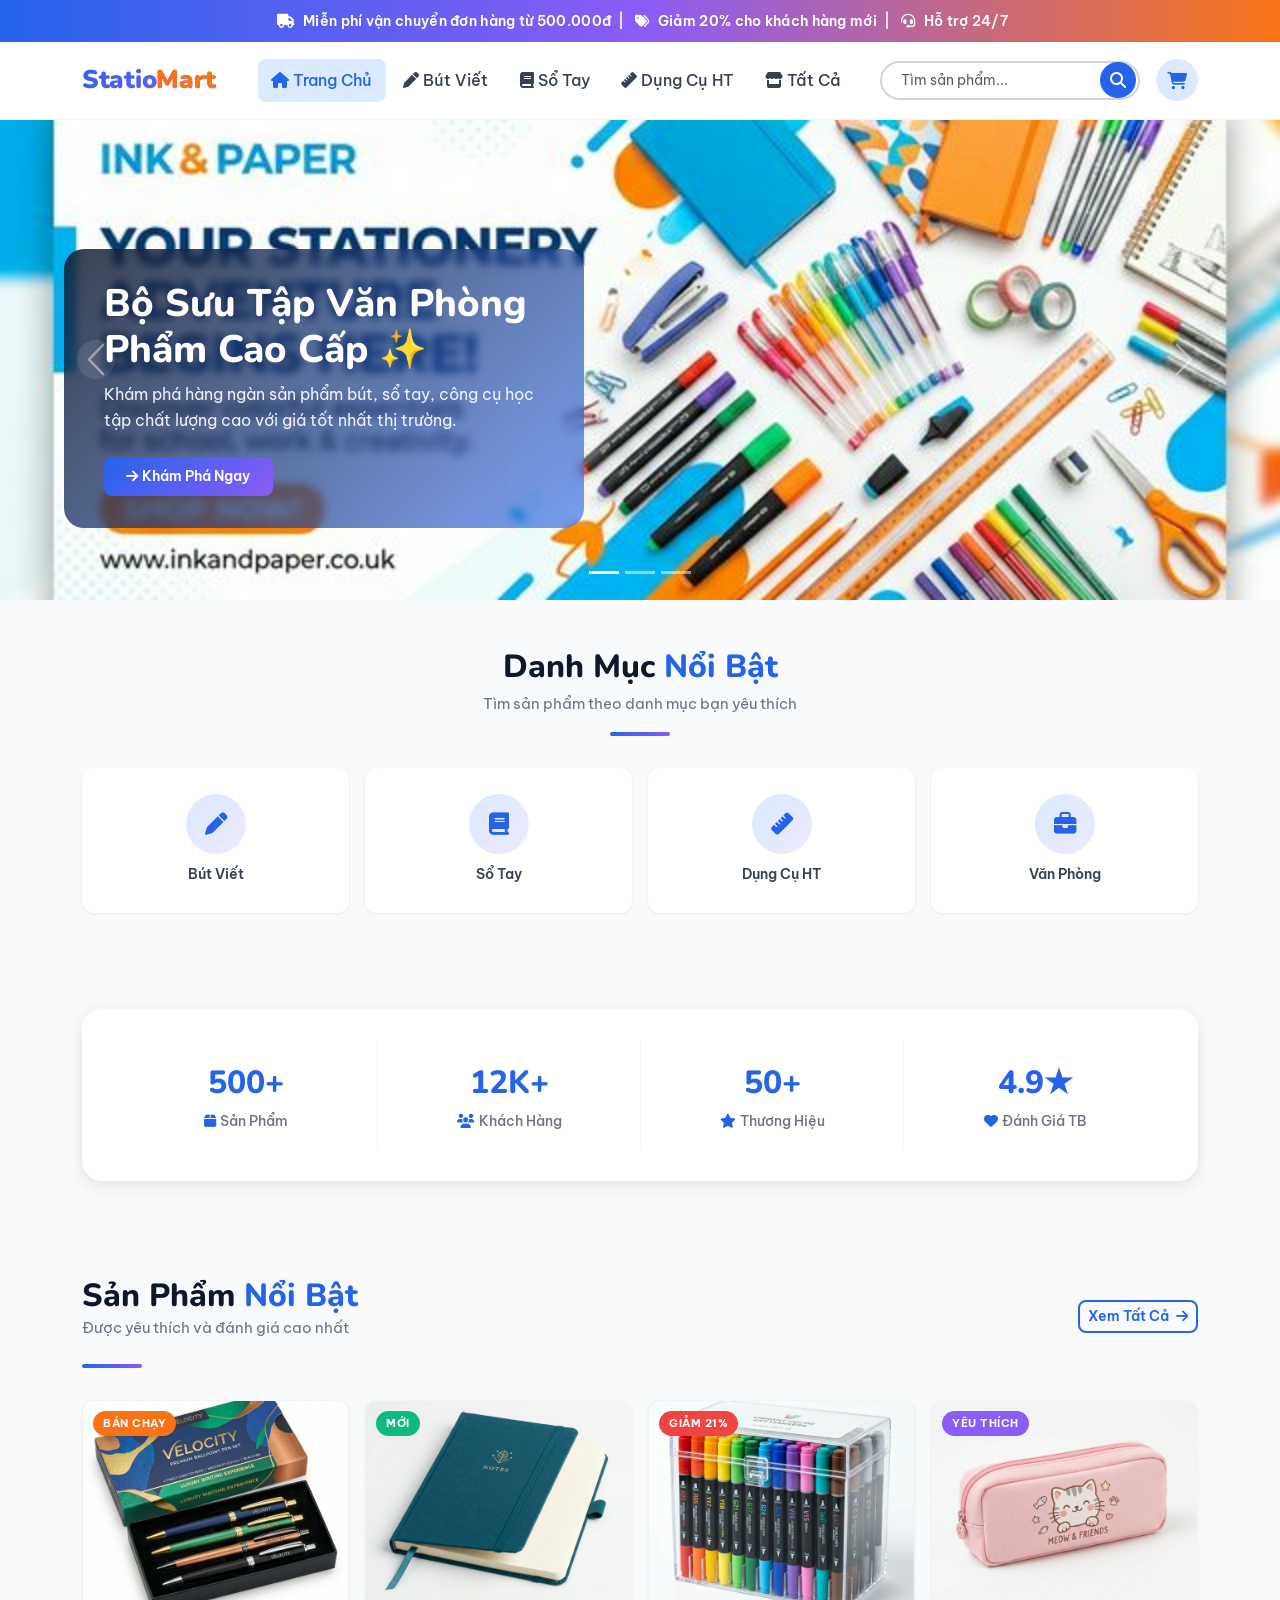
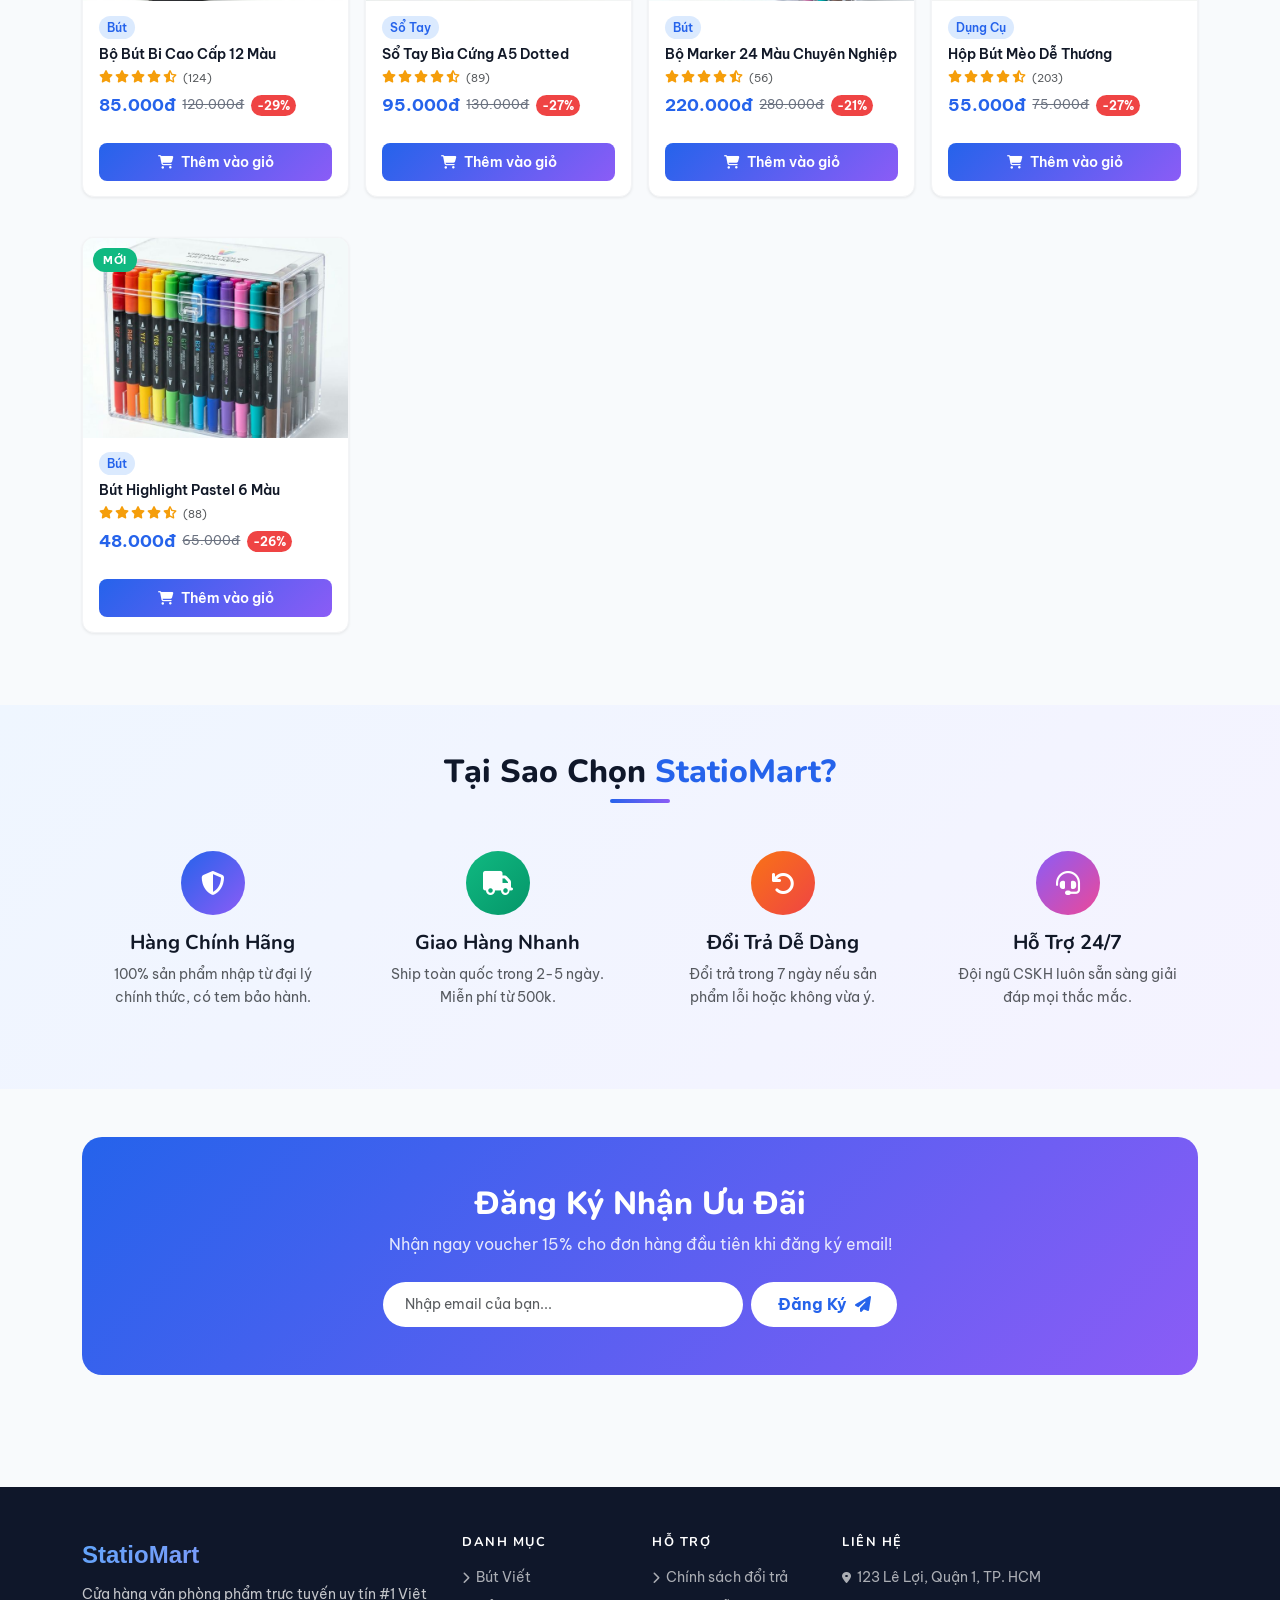
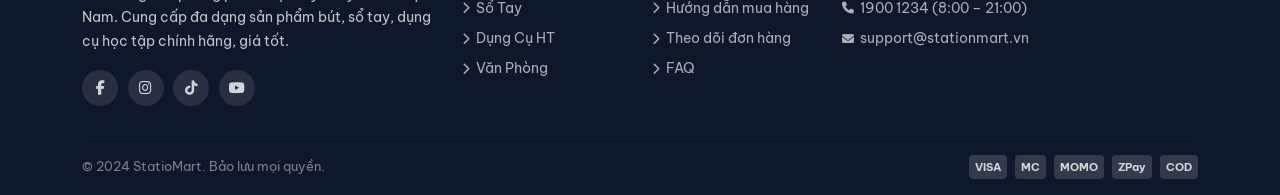
==== index.html @ 51620164 "Di chuyển code ra thư mục gốc" ====
<!DOCTYPE html>
<html lang="vi">
<head>
  <meta charset="UTF-8">
  <meta name="viewport" content="width=device-width, initial-scale=1.0">
  <meta name="description" content="StatioMart - Cửa hàng văn phòng phẩm trực tuyến hàng đầu Việt Nam. Mua bút, sổ tay, dụng cụ học tập chính hãng với giá tốt nhất.">
  <title>StatioMart - Văn Phòng Phẩm Chính Hãng</title>

  <!-- Google Fonts: Be Vietnam Pro (tiếng Việt) + Nunito -->
  <link rel="preconnect" href="https://fonts.googleapis.com">
  <link rel="preconnect" href="https://fonts.gstatic.com" crossorigin>
  <link href="https://fonts.googleapis.com/css2?family=Be+Vietnam+Pro:ital,wght@0,300;0,400;0,500;0,600;0,700;0,800;1,400&family=Nunito:wght@400;600;700;800;900&display=swap" rel="stylesheet">
  <!-- Bootstrap 5 CSS -->
  <link href="https://cdn.jsdelivr.net/npm/bootstrap@5.3.2/dist/css/bootstrap.min.css" rel="stylesheet">
  <!-- Font Awesome -->
  <link rel="stylesheet" href="https://cdnjs.cloudflare.com/ajax/libs/font-awesome/6.5.1/css/all.min.css">
  <!-- Custom CSS -->
  <link rel="stylesheet" href="assets/css/style.css">
</head>
<body>

<!-- Promo Strip -->
<div class="promo-strip">
  <i class="fas fa-truck"></i> Miễn phí vận chuyển đơn hàng từ 500.000đ &nbsp;|&nbsp;
  <i class="fas fa-tags"></i> Giảm 20% cho khách hàng mới &nbsp;|&nbsp;
  <i class="fas fa-headset"></i> Hỗ trợ 24/7
</div>

<!-- Navbar -->
<nav class="main-navbar navbar navbar-expand-lg" id="mainNavbar">
  <div class="container">
    <a class="navbar-brand" href="index.html">
      Statio<span>Mart</span>
    </a>

    <button class="navbar-toggler border-0" type="button" data-bs-toggle="collapse" data-bs-target="#navCollapse">
      <span class="navbar-toggler-icon"></span>
    </button>

    <div class="collapse navbar-collapse" id="navCollapse">
      <ul class="navbar-nav mx-auto mb-2 mb-lg-0 gap-1">
        <li class="nav-item"><a class="nav-link active" href="index.html"><i class="fas fa-home me-1"></i>Trang Chủ</a></li>
        <li class="nav-item"><a class="nav-link" href="products.html?category=but"><i class="fas fa-pen me-1"></i>Bút Viết</a></li>
        <li class="nav-item"><a class="nav-link" href="products.html?category=so-tay"><i class="fas fa-book me-1"></i>Sổ Tay</a></li>
        <li class="nav-item"><a class="nav-link" href="products.html?category=dung-cu"><i class="fas fa-ruler me-1"></i>Dụng Cụ HT</a></li>
        <li class="nav-item"><a class="nav-link" href="products.html"><i class="fas fa-store me-1"></i>Tất Cả</a></li>
      </ul>

      <div class="d-flex align-items-center gap-3">
        <!-- Search -->
        <form class="search-form-wrapper" id="search-form">
          <input class="search-input form-control" type="text" id="search-input" placeholder="Tìm sản phẩm...">
          <button type="submit" class="search-btn"><i class="fas fa-search"></i></button>
        </form>

        <!-- Cart -->
        <a href="cart.html" class="cart-icon-wrapper">
          <i class="fas fa-shopping-cart"></i>
          <span class="cart-badge">0</span>
        </a>
      </div>
    </div>
  </div>
</nav>

<!-- Hero Carousel -->
<div id="heroCarousel" class="carousel slide hero-carousel" data-bs-ride="carousel" data-bs-interval="4500">
  <div class="carousel-indicators">
    <button type="button" data-bs-target="#heroCarousel" data-bs-slide-to="0" class="active"></button>
    <button type="button" data-bs-target="#heroCarousel" data-bs-slide-to="1"></button>
    <button type="button" data-bs-target="#heroCarousel" data-bs-slide-to="2"></button>
  </div>

  <div class="carousel-inner">
    <div class="carousel-item active">
      <img src="assets/images/banners/banner1.png" alt="Bộ sưu tập văn phòng phẩm cao cấp">
      <div class="carousel-caption">
        <h2>Bộ Sưu Tập Văn Phòng Phẩm Cao Cấp ✨</h2>
        <p>Khám phá hàng ngàn sản phẩm bút, sổ tay, công cụ học tập chất lượng cao với giá tốt nhất thị trường.</p>
        <a href="products.html" class="btn btn-primary btn-sm mt-1">
          <i class="fas fa-arrow-right me-1"></i>Khám Phá Ngay
        </a>
      </div>
    </div>
    <div class="carousel-item">
      <img src="assets/images/banners/banner2.png" alt="Khuyến mãi giảm giá mùa hè">
      <div class="carousel-caption">
        <h2>🔥 Sale Lớn – Giảm Đến 30%</h2>
        <p>Ưu đãi cực sốc dành cho học sinh, sinh viên và dân văn phòng. Số lượng có hạn!</p>
        <a href="products.html" class="btn btn-warning btn-sm mt-1 text-dark fw-bold">
          <i class="fas fa-tags me-1"></i>Mua Ngay
        </a>
      </div>
    </div>
    <div class="carousel-item">
      <img src="assets/images/banners/banner3.png" alt="Mùa tựu trường">
      <div class="carousel-caption">
        <h2>🎒 Chuẩn Bị Tựu Trường</h2>
        <p>Mọi thứ bạn cần cho năm học mới. Dụng cụ học tập đầy đủ, bền đẹp, tiết kiệm!</p>
        <a href="products.html?category=dung-cu" class="btn btn-success btn-sm mt-1">
          <i class="fas fa-graduation-cap me-1"></i>Mua Sắm Ngay
        </a>
      </div>
    </div>
  </div>

  <button class="carousel-control-prev" type="button" data-bs-target="#heroCarousel" data-bs-slide="prev">
    <span class="carousel-control-prev-icon"></span>
  </button>
  <button class="carousel-control-next" type="button" data-bs-target="#heroCarousel" data-bs-slide="next">
    <span class="carousel-control-next-icon"></span>
  </button>
</div>

<!-- Categories Section -->
<section>
  <div class="container">
    <div class="text-center mb-4">
      <h2 class="section-title">Danh Mục <span>Nổi Bật</span></h2>
      <p class="section-subtitle">Tìm sản phẩm theo danh mục bạn yêu thích</p>
      <span class="section-divider mx-auto d-block"></span>
    </div>
    <div class="row g-3" id="category-cards">
      <!-- Rendered by JS -->
    </div>
  </div>
</section>

<!-- Stats Banner -->
<div class="container">
  <div class="stats-banner">
    <div class="row g-0">
      <div class="col-6 col-md-3">
        <div class="stat-item">
          <div class="stat-number">500+</div>
          <div class="stat-label"><i class="fas fa-box text-primary me-1"></i>Sản Phẩm</div>
        </div>
      </div>
      <div class="col-6 col-md-3">
        <div class="stat-item" style="border-left:1px solid var(--gray-100)">
          <div class="stat-number">12K+</div>
          <div class="stat-label"><i class="fas fa-users text-primary me-1"></i>Khách Hàng</div>
        </div>
      </div>
      <div class="col-6 col-md-3">
        <div class="stat-item" style="border-left:1px solid var(--gray-100)">
          <div class="stat-number">50+</div>
          <div class="stat-label"><i class="fas fa-star text-primary me-1"></i>Thương Hiệu</div>
        </div>
      </div>
      <div class="col-6 col-md-3">
        <div class="stat-item" style="border-left:1px solid var(--gray-100)">
          <div class="stat-number">4.9★</div>
          <div class="stat-label"><i class="fas fa-heart text-primary me-1"></i>Đánh Giá TB</div>
        </div>
      </div>
    </div>
  </div>
</div>

<!-- Featured Products -->
<section>
  <div class="container">
    <div class="d-flex align-items-center justify-content-between mb-1">
      <div>
        <h2 class="section-title mb-0">Sản Phẩm <span>Nổi Bật</span></h2>
        <p class="section-subtitle">Được yêu thích và đánh giá cao nhất</p>
      </div>
      <a href="products.html" class="btn btn-outline-primary btn-sm">
        Xem Tất Cả <i class="fas fa-arrow-right ms-1"></i>
      </a>
    </div>
    <span class="section-divider"></span>
    <div class="row g-3" id="featured-products">
      <!-- Rendered by JS -->
    </div>
  </div>
</section>

<!-- Why Choose Us -->
<section style="background: linear-gradient(135deg, #EFF6FF 0%, #F5F3FF 100%);">
  <div class="container">
    <div class="text-center mb-4">
      <h2 class="section-title">Tại Sao Chọn <span>StatioMart?</span></h2>
      <span class="section-divider mx-auto d-block"></span>
    </div>
    <div class="row g-4">
      <div class="col-md-3 col-6">
        <div class="text-center p-3">
          <div class="mb-3" style="width:64px;height:64px;border-radius:50%;background:linear-gradient(135deg,#2563EB,#8B5CF6);display:flex;align-items:center;justify-content:center;margin:0 auto;font-size:1.5rem;color:#fff;">
            <i class="fas fa-shield-alt"></i>
          </div>
          <h5 class="fw-700" style="font-family:'Nunito',sans-serif;font-weight:700">Hàng Chính Hãng</h5>
          <p class="text-muted" style="font-size:.875rem">100% sản phẩm nhập từ đại lý chính thức, có tem bảo hành.</p>
        </div>
      </div>
      <div class="col-md-3 col-6">
        <div class="text-center p-3">
          <div class="mb-3" style="width:64px;height:64px;border-radius:50%;background:linear-gradient(135deg,#10B981,#059669);display:flex;align-items:center;justify-content:center;margin:0 auto;font-size:1.5rem;color:#fff;">
            <i class="fas fa-truck"></i>
          </div>
          <h5 style="font-family:'Nunito',sans-serif;font-weight:700">Giao Hàng Nhanh</h5>
          <p class="text-muted" style="font-size:.875rem">Ship toàn quốc trong 2-5 ngày. Miễn phí từ 500k.</p>
        </div>
      </div>
      <div class="col-md-3 col-6">
        <div class="text-center p-3">
          <div class="mb-3" style="width:64px;height:64px;border-radius:50%;background:linear-gradient(135deg,#F97316,#EF4444);display:flex;align-items:center;justify-content:center;margin:0 auto;font-size:1.5rem;color:#fff;">
            <i class="fas fa-undo"></i>
          </div>
          <h5 style="font-family:'Nunito',sans-serif;font-weight:700">Đổi Trả Dễ Dàng</h5>
          <p class="text-muted" style="font-size:.875rem">Đổi trả trong 7 ngày nếu sản phẩm lỗi hoặc không vừa ý.</p>
        </div>
      </div>
      <div class="col-md-3 col-6">
        <div class="text-center p-3">
          <div class="mb-3" style="width:64px;height:64px;border-radius:50%;background:linear-gradient(135deg,#8B5CF6,#EC4899);display:flex;align-items:center;justify-content:center;margin:0 auto;font-size:1.5rem;color:#fff;">
            <i class="fas fa-headset"></i>
          </div>
          <h5 style="font-family:'Nunito',sans-serif;font-weight:700">Hỗ Trợ 24/7</h5>
          <p class="text-muted" style="font-size:.875rem">Đội ngũ CSKH luôn sẵn sàng giải đáp mọi thắc mắc.</p>
        </div>
      </div>
    </div>
  </div>
</section>

<!-- Newsletter -->
<section>
  <div class="container">
    <div style="background:linear-gradient(135deg,var(--primary),var(--accent));border-radius:20px;padding:3rem 2rem;text-align:center;color:#fff;">
      <h2 style="font-family:'Nunito',sans-serif;font-weight:800;margin-bottom:.5rem">Đăng Ký Nhận Ưu Đãi</h2>
      <p style="opacity:.85;margin-bottom:1.5rem">Nhận ngay voucher 15% cho đơn hàng đầu tiên khi đăng ký email!</p>
      <form class="d-flex justify-content-center gap-2 flex-wrap" onsubmit="event.preventDefault();showToast('Đăng ký thành công! Kiểm tra email của bạn nhé.','success')">
        <input type="email" class="form-control" placeholder="Nhập email của bạn..." required
          style="max-width:360px;border-radius:999px;border:none;padding:.6rem 1.4rem;">
        <button type="submit" class="btn" style="background:#fff;color:var(--primary);font-weight:700;border-radius:999px;padding:.6rem 1.6rem;">
          Đăng Ký <i class="fas fa-paper-plane ms-1"></i>
        </button>
      </form>
    </div>
  </div>
</section>

<!-- Footer -->
<footer class="main-footer">
  <div class="container">
    <div class="row g-4">
      <div class="col-md-4">
        <div class="footer-brand">StatioMart</div>
        <p class="footer-desc">Cửa hàng văn phòng phẩm trực tuyến uy tín #1 Việt Nam. Cung cấp đa dạng sản phẩm bút, sổ tay, dụng cụ học tập chính hãng, giá tốt.</p>
        <div class="social-links">
          <a href="#" class="social-link"><i class="fab fa-facebook-f"></i></a>
          <a href="#" class="social-link"><i class="fab fa-instagram"></i></a>
          <a href="#" class="social-link"><i class="fab fa-tiktok"></i></a>
          <a href="#" class="social-link"><i class="fab fa-youtube"></i></a>
        </div>
      </div>
      <div class="col-md-2 col-6">
        <h6 class="footer-heading">Danh Mục</h6>
        <ul class="footer-links">
          <li><a href="products.html?category=but"><i class="fas fa-chevron-right"></i>Bút Viết</a></li>
          <li><a href="products.html?category=so-tay"><i class="fas fa-chevron-right"></i>Sổ Tay</a></li>
          <li><a href="products.html?category=dung-cu"><i class="fas fa-chevron-right"></i>Dụng Cụ HT</a></li>
          <li><a href="products.html?category=van-phong"><i class="fas fa-chevron-right"></i>Văn Phòng</a></li>
        </ul>
      </div>
      <div class="col-md-2 col-6">
        <h6 class="footer-heading">Hỗ Trợ</h6>
        <ul class="footer-links">
          <li><a href="#"><i class="fas fa-chevron-right"></i>Chính sách đổi trả</a></li>
          <li><a href="#"><i class="fas fa-chevron-right"></i>Hướng dẫn mua hàng</a></li>
          <li><a href="#"><i class="fas fa-chevron-right"></i>Theo dõi đơn hàng</a></li>
          <li><a href="#"><i class="fas fa-chevron-right"></i>FAQ</a></li>
        </ul>
      </div>
      <div class="col-md-4">
        <h6 class="footer-heading">Liên Hệ</h6>
        <ul class="footer-links">
          <li><a href="#"><i class="fas fa-map-marker-alt"></i>123 Lê Lợi, Quận 1, TP. HCM</a></li>
          <li><a href="tel:19001234"><i class="fas fa-phone"></i>1900 1234 (8:00 – 21:00)</a></li>
          <li><a href="mailto:support@stationmart.vn"><i class="fas fa-envelope"></i>support@stationmart.vn</a></li>
        </ul>
      </div>
    </div>

    <hr class="footer-divider">

    <div class="footer-bottom">
      <span>© 2024 StatioMart. Bảo lưu mọi quyền.</span>
      <div class="payment-icons">
        <span class="payment-icon">VISA</span>
        <span class="payment-icon">MC</span>
        <span class="payment-icon">MOMO</span>
        <span class="payment-icon">ZPay</span>
        <span class="payment-icon">COD</span>
      </div>
    </div>
  </div>
</footer>

<!-- Back to Top -->
<button class="back-to-top" id="backToTop" onclick="window.scrollTo({top:0,behavior:'smooth'})">
  <i class="fas fa-arrow-up"></i>
</button>

<!-- Toast Container -->
<div id="toast-container"></div>

<!-- Bootstrap JS -->
<script src="https://cdn.jsdelivr.net/npm/bootstrap@5.3.2/dist/js/bootstrap.bundle.min.js"></script>
<!-- App Scripts -->
<script src="assets/js/data.js"></script>
<script src="assets/js/cart.js"></script>
<script src="assets/js/main.js"></script>
<script>
  // Back to top scroll
  window.addEventListener('scroll', () => {
    const btn = document.getElementById('backToTop');
    if (btn) btn.classList.toggle('visible', window.scrollY > 400);
  });
</script>
</body>
</html>
---- assets/css/style.css ----
/* ============================================================
   style.css - Custom CSS ghi đè Bootstrap + Design System
   StatioMart - Online Stationery Shop
   ============================================================ */

/* ---- Google Fonts Import ---- */
/* Be Vietnam Pro: thiết kế riêng cho tiếng Việt, đầy đủ dấu và ký tự đặc biệt */
/* Nunito: heading font thân thiện, bo tròn, dễ đọc */
@import url('https://fonts.googleapis.com/css2?family=Be+Vietnam+Pro:ital,wght@0,300;0,400;0,500;0,600;0,700;0,800;1,400&family=Nunito:wght@400;600;700;800;900&display=swap');

/* ---- CSS Variables / Design Tokens ---- */
:root {
  --primary: #2563EB;
  --primary-dark: #1D4ED8;
  --primary-light: #DBEAFE;
  --secondary: #F97316;
  --secondary-dark: #EA580C;
  --accent: #8B5CF6;
  --success: #10B981;
  --danger: #EF4444;
  --warning: #F59E0B;
  --dark: #0F172A;
  --gray-900: #111827;
  --gray-700: #374151;
  --gray-500: #6B7280;
  --gray-300: #D1D5DB;
  --gray-100: #F3F4F6;
  --white: #FFFFFF;
  --bg-body: #F8FAFC;
  --shadow-sm: 0 1px 3px rgba(0,0,0,.08);
  --shadow-md: 0 4px 16px rgba(0,0,0,.10);
  --shadow-lg: 0 10px 40px rgba(0,0,0,.14);
  --radius-sm: 8px;
  --radius-md: 12px;
  --radius-lg: 20px;
  --transition: all .25s cubic-bezier(.4,0,.2,1);
}

/* ---- Base ---- */
*, *::before, *::after { box-sizing: border-box; }

body {
  font-family: 'Be Vietnam Pro', sans-serif;
  background: var(--bg-body);
  color: var(--gray-900);
  line-height: 1.65;
  min-height: 100vh;
  -webkit-font-smoothing: antialiased;
  -moz-osx-font-smoothing: grayscale;
}

h1, h2, h3, h4, h5, h6 {
  font-family: 'Nunito', sans-serif;
  font-weight: 700;
}

a { text-decoration: none; color: inherit; }
a:hover { color: var(--primary); }

img { max-width: 100%; }

/* ---- Scrollbar ---- */
::-webkit-scrollbar { width: 6px; }
::-webkit-scrollbar-track { background: var(--gray-100); }
::-webkit-scrollbar-thumb { background: var(--primary); border-radius: 99px; }

/* ============================================================
   NAVBAR
   ============================================================ */
.main-navbar {
  background: rgba(255,255,255,.95);
  backdrop-filter: blur(12px);
  -webkit-backdrop-filter: blur(12px);
  border-bottom: 1px solid rgba(0,0,0,.06);
  transition: var(--transition);
  padding: 0.75rem 0;
  position: sticky;
  top: 0;
  z-index: 1000;
}

.main-navbar.scrolled {
  box-shadow: var(--shadow-md);
  padding: 0.5rem 0;
}

.navbar-brand {
  font-family: 'Nunito', sans-serif;
  font-size: 1.6rem;
  font-weight: 900;
  letter-spacing: -0.3px;
  background: linear-gradient(135deg, var(--primary), var(--accent));
  -webkit-background-clip: text;
  -webkit-text-fill-color: transparent;
  background-clip: text;
}

.navbar-brand span { color: var(--secondary); -webkit-text-fill-color: var(--secondary); }

.nav-link {
  font-weight: 500;
  color: var(--gray-700) !important;
  padding: 0.5rem 0.85rem !important;
  border-radius: var(--radius-sm);
  transition: var(--transition);
}

.nav-link:hover, .nav-link.active {
  color: var(--primary) !important;
  background: var(--primary-light);
}

/* Search form */
.search-form-wrapper { position: relative; }

.search-form-wrapper .search-input {
  border-radius: 999px;
  border: 2px solid var(--gray-300);
  padding: 0.45rem 3rem 0.45rem 1.2rem;
  font-size: 0.875rem;
  width: 260px;
  transition: var(--transition);
}

.search-form-wrapper .search-input:focus {
  outline: none;
  border-color: var(--primary);
  box-shadow: 0 0 0 3px var(--primary-light);
  width: 310px;
}

.search-form-wrapper .search-btn {
  position: absolute;
  right: 4px;
  top: 50%;
  transform: translateY(-50%);
  background: var(--primary);
  border: none;
  color: #fff;
  border-radius: 999px;
  width: 36px;
  height: 36px;
  display: flex;
  align-items: center;
  justify-content: center;
  cursor: pointer;
  transition: var(--transition);
}

.search-form-wrapper .search-btn:hover { background: var(--primary-dark); }

/* Cart icon */
.cart-icon-wrapper {
  position: relative;
  display: inline-flex;
  align-items: center;
  justify-content: center;
  width: 42px;
  height: 42px;
  border-radius: 50%;
  background: var(--primary-light);
  color: var(--primary);
  font-size: 1.1rem;
  transition: var(--transition);
  cursor: pointer;
}

.cart-icon-wrapper:hover { background: var(--primary); color: #fff; }

.cart-badge {
  position: absolute;
  top: -4px;
  right: -4px;
  background: var(--secondary);
  color: #fff;
  font-size: 0.65rem;
  font-weight: 700;
  min-width: 18px;
  height: 18px;
  border-radius: 999px;
  display: none;
  align-items: center;
  justify-content: center;
  border: 2px solid var(--white);
}

/* ============================================================
   HERO / CAROUSEL BANNER
   ============================================================ */
.hero-carousel { margin-top: 0; }

.hero-carousel .carousel-item {
  height: 480px;
  overflow: hidden;
}

.hero-carousel .carousel-item img {
  width: 100%;
  height: 100%;
  object-fit: cover;
}

.hero-carousel .carousel-caption {
  background: linear-gradient(135deg, rgba(15,23,42,.82) 0%, rgba(37,99,235,.6) 100%);
  border-radius: var(--radius-lg);
  padding: 2rem 2.5rem;
  left: 5%;
  right: auto;
  max-width: 520px;
  bottom: 15%;
  text-align: left;
  backdrop-filter: blur(4px);
}

.hero-carousel .carousel-caption h2 {
  font-size: clamp(1.4rem, 4vw, 2.4rem);
  font-weight: 800;
  margin-bottom: 0.5rem;
}

.hero-carousel .carousel-caption p {
  font-size: 1rem;
  opacity: 0.9;
  margin-bottom: 1.2rem;
}

.hero-carousel .carousel-control-prev-icon,
.hero-carousel .carousel-control-next-icon {
  background-color: rgba(255,255,255,.2);
  border-radius: 50%;
  padding: 1.2rem;
  backdrop-filter: blur(4px);
}

/* ============================================================
   SECTION TITLES
   ============================================================ */
.section-title {
  font-size: clamp(1.4rem, 3vw, 2rem);
  font-weight: 800;
  color: var(--dark);
  margin-bottom: 0.3rem;
}

.section-title span { color: var(--primary); }

.section-subtitle {
  color: var(--gray-500);
  font-size: 0.95rem;
}

.section-divider {
  display: block;
  width: 60px;
  height: 4px;
  background: linear-gradient(90deg, var(--primary), var(--accent));
  border-radius: 999px;
  margin: 0.5rem 0 2rem;
}

/* ============================================================
   CATEGORY CARDS
   ============================================================ */
.category-card {
  display: flex;
  flex-direction: column;
  align-items: center;
  gap: 0.6rem;
  padding: 1.5rem 1rem;
  border-radius: var(--radius-md);
  background: var(--white);
  box-shadow: var(--shadow-sm);
  border: 2px solid transparent;
  transition: var(--transition);
  cursor: pointer;
  text-decoration: none;
  color: var(--gray-700);
  font-weight: 600;
  font-size: 0.9rem;
}

.category-card:hover {
  border-color: var(--primary);
  color: var(--primary);
  box-shadow: var(--shadow-md);
  transform: translateY(-4px);
}

.category-icon {
  width: 60px;
  height: 60px;
  border-radius: 50%;
  background: linear-gradient(135deg, var(--primary-light), #EDE9FE);
  display: flex;
  align-items: center;
  justify-content: center;
  font-size: 1.4rem;
  color: var(--primary);
  transition: var(--transition);
}

.category-card:hover .category-icon {
  background: linear-gradient(135deg, var(--primary), var(--accent));
  color: #fff;
  transform: scale(1.1);
}

/* ============================================================
   PRODUCT CARDS
   ============================================================ */
.product-card {
  background: var(--white);
  border-radius: var(--radius-md);
  box-shadow: var(--shadow-sm);
  overflow: hidden;
  display: flex;
  flex-direction: column;
  border: 1px solid var(--gray-100);
  transition: var(--transition);
  position: relative;
}

.product-card:hover {
  box-shadow: var(--shadow-lg);
  transform: translateY(-6px);
  border-color: var(--primary-light);
}

.product-img-link {
  display: block;
  overflow: hidden;
  background: var(--gray-100);
  height: 200px;
}

.product-card-img {
  width: 100%;
  height: 100%;
  object-fit: cover;
  transition: transform .4s ease;
}

.product-card:hover .product-card-img { transform: scale(1.08); }

.product-card-body {
  padding: 0.9rem 1rem;
  flex: 1;
  display: flex;
  flex-direction: column;
  gap: 0.3rem;
}

.product-category-tag {
  font-size: 0.72rem;
  font-weight: 600;
  color: var(--primary);
  background: var(--primary-light);
  padding: 2px 8px;
  border-radius: 999px;
  display: inline-block;
  width: fit-content;
}

.product-title {
  font-family: 'Be Vietnam Pro', sans-serif;
  font-weight: 600;
  font-size: 0.9rem;
  color: var(--gray-900);
  display: -webkit-box;
  -webkit-line-clamp: 2;
  line-clamp: 2;
  -webkit-box-orient: vertical;
  overflow: hidden;
  line-height: 1.4;
  flex: 1;
}

.product-title:hover { color: var(--primary); }

.product-stars {
  display: flex;
  align-items: center;
  gap: 2px;
  font-size: 0.78rem;
  color: var(--warning);
}

.product-price-row {
  display: flex;
  align-items: center;
  gap: 0.4rem;
  flex-wrap: wrap;
}

.card-price {
  font-size: 1.05rem;
  font-weight: 700;
  color: var(--primary);
}

.card-original-price {
  font-size: 0.82rem;
  color: var(--gray-500);
  text-decoration: line-through;
}

.card-discount {
  font-size: 0.72rem;
  font-weight: 700;
  color: var(--white);
  background: var(--danger);
  padding: 1px 6px;
  border-radius: 999px;
}

.product-card-footer { padding: 0.6rem 1rem 0.9rem; }

.btn-add-cart {
  background: linear-gradient(135deg, var(--primary), var(--accent));
  color: #fff;
  border: none;
  border-radius: var(--radius-sm);
  font-weight: 600;
  font-size: 0.85rem;
  padding: 0.55rem;
  transition: var(--transition);
}

.btn-add-cart:hover {
  background: linear-gradient(135deg, var(--primary-dark), #7C3AED);
  color: #fff;
  transform: translateY(-1px);
  box-shadow: 0 4px 12px rgba(37,99,235,.4);
}

/* Badges */
.product-badge {
  position: absolute;
  top: 10px;
  left: 10px;
  z-index: 2;
  font-size: 0.7rem;
  font-weight: 700;
  padding: 3px 10px;
  border-radius: 999px;
  text-transform: uppercase;
  letter-spacing: .5px;
}

.badge-bestseller { background: var(--secondary); color: #fff; }
.badge-new { background: var(--success); color: #fff; }
.badge-sale { background: var(--danger); color: #fff; }
.badge-favorite { background: var(--accent); color: #fff; }
.badge-popular { background: var(--primary); color: #fff; }
.badge-economy { background: var(--warning); color: #fff; }
.badge-hot { background: #EC4899; color: #fff; }

/* ============================================================
   PRODUCT DETAIL PAGE
   ============================================================ */
.product-detail-img-wrap {
  position: relative;
  border-radius: var(--radius-lg);
  overflow: hidden;
  background: var(--gray-100);
  aspect-ratio: 1/1;
}

.product-detail-img {
  width: 100%;
  height: 100%;
  object-fit: cover;
  transition: transform .4s ease;
}

.product-detail-img:hover { transform: scale(1.04); }

.product-detail-name {
  font-size: clamp(1.3rem, 3vw, 1.8rem);
  font-weight: 800;
  color: var(--dark);
  line-height: 1.3;
}

.product-rating {
  display: flex;
  align-items: center;
  gap: 0.4rem;
}

.stars { color: var(--warning); font-size: 0.95rem; }
.rating-num { font-weight: 700; color: var(--gray-700); }
.reviews-count { color: var(--gray-500); font-size: 0.875rem; }

.product-detail-price {
  display: flex;
  align-items: center;
  gap: 0.8rem;
  flex-wrap: wrap;
}

.current-price {
  font-size: 2rem;
  font-weight: 800;
  color: var(--primary);
}

.original-price {
  font-size: 1.1rem;
  color: var(--gray-500);
  text-decoration: line-through;
}

.discount-badge {
  background: linear-gradient(135deg, var(--danger), #F97316);
  color: #fff;
  font-size: 0.9rem;
  font-weight: 700;
  padding: 3px 12px;
  border-radius: 999px;
}

.product-description {
  color: var(--gray-700);
  line-height: 1.75;
  font-size: 0.95rem;
}

.product-meta { display: flex; flex-direction: column; gap: 0.4rem; }

.meta-item {
  display: flex;
  align-items: center;
  gap: 0.5rem;
  font-size: 0.9rem;
  color: var(--gray-600);
}

.meta-item i { color: var(--primary); width: 16px; }

.category-tag {
  background: var(--primary-light);
  color: var(--primary);
  font-size: 0.8rem;
  font-weight: 600;
  padding: 3px 12px;
  border-radius: 999px;
}

/* Add to cart section */
.add-to-cart-section {
  display: flex;
  align-items: center;
  gap: 0.8rem;
  flex-wrap: wrap;
}

.btn-add-to-cart {
  background: linear-gradient(135deg, var(--primary), var(--accent));
  border: none;
  color: #fff;
  font-weight: 700;
  padding: 0.65rem 1.5rem;
  border-radius: var(--radius-md);
  transition: var(--transition);
  font-size: 0.95rem;
}

.btn-add-to-cart:hover {
  background: linear-gradient(135deg, var(--primary-dark), #7C3AED);
  transform: translateY(-2px);
  box-shadow: 0 6px 20px rgba(37,99,235,.4);
  color: #fff;
}

.btn-buy-now {
  border: 2px solid var(--primary);
  color: var(--primary);
  font-weight: 700;
  padding: 0.6rem 1.4rem;
  border-radius: var(--radius-md);
  transition: var(--transition);
}

.btn-buy-now:hover {
  background: var(--primary);
  color: #fff;
  transform: translateY(-2px);
}

/* Policy badges */
.policy-badges {
  display: flex;
  gap: 1rem;
  flex-wrap: wrap;
}

.policy-item {
  display: flex;
  align-items: center;
  gap: 0.4rem;
  font-size: 0.8rem;
  font-weight: 600;
  color: var(--gray-600);
  background: var(--gray-100);
  padding: 0.35rem 0.75rem;
  border-radius: 999px;
}

.policy-item i { color: var(--success); }

/* ============================================================
   PRODUCTS PAGE - Sidebar Filters
   ============================================================ */
.filter-sidebar {
  background: var(--white);
  border-radius: var(--radius-md);
  padding: 1.5rem;
  box-shadow: var(--shadow-sm);
  border: 1px solid var(--gray-100);
  position: sticky;
  top: 80px;
}

.filter-title {
  font-size: 0.8rem;
  font-weight: 700;
  text-transform: uppercase;
  letter-spacing: 1px;
  color: var(--gray-500);
  margin-bottom: 0.75rem;
}

.category-filter-btn {
  display: flex;
  align-items: center;
  gap: 0.5rem;
  width: 100%;
  background: none;
  border: none;
  text-align: left;
  padding: 0.55rem 0.75rem;
  border-radius: var(--radius-sm);
  font-weight: 500;
  color: var(--gray-700);
  font-size: 0.9rem;
  transition: var(--transition);
  cursor: pointer;
}

.category-filter-btn:hover {
  background: var(--primary-light);
  color: var(--primary);
}

.category-filter-btn.active {
  background: var(--primary);
  color: #fff;
  font-weight: 600;
}

.price-range-control input[type=range] {
  width: 100%;
  accent-color: var(--primary);
}

/* Sort bar */
.sort-bar {
  display: flex;
  align-items: center;
  justify-content: space-between;
  flex-wrap: wrap;
  gap: 0.75rem;
  background: var(--white);
  border-radius: var(--radius-md);
  padding: 0.75rem 1.2rem;
  box-shadow: var(--shadow-sm);
  margin-bottom: 1.5rem;
  border: 1px solid var(--gray-100);
}

#product-count {
  font-weight: 600;
  color: var(--gray-700);
}

.sort-select {
  border: 1px solid var(--gray-300);
  border-radius: var(--radius-sm);
  padding: 0.4rem 0.75rem;
  font-size: 0.875rem;
  color: var(--gray-700);
  cursor: pointer;
}

.sort-select:focus { outline: none; border-color: var(--primary); }

/* ============================================================
   QUANTITY CONTROL
   ============================================================ */
.quantity-control {
  display: flex;
  align-items: center;
  border: 1.5px solid var(--gray-300);
  border-radius: var(--radius-sm);
  overflow: hidden;
}

.qty-btn {
  width: 36px;
  height: 36px;
  background: var(--gray-100);
  border: none;
  cursor: pointer;
  display: flex;
  align-items: center;
  justify-content: center;
  font-size: 0.75rem;
  color: var(--gray-700);
  transition: var(--transition);
}

.qty-btn:hover { background: var(--primary); color: #fff; }

.qty-input {
  width: 50px;
  height: 36px;
  border: none;
  border-left: 1px solid var(--gray-300);
  border-right: 1px solid var(--gray-300);
  text-align: center;
  font-weight: 600;
  font-size: 0.9rem;
  -moz-appearance: textfield;
  appearance: textfield;
}

.qty-input::-webkit-outer-spin-button,
.qty-input::-webkit-inner-spin-button { -webkit-appearance: none; }

.qty-input:focus { outline: none; }

/* ============================================================
   CART PAGE
   ============================================================ */
.cart-product-info {
  display: flex;
  align-items: center;
  gap: 0.75rem;
}

.cart-product-img {
  width: 64px;
  height: 64px;
  object-fit: cover;
  border-radius: var(--radius-sm);
  flex-shrink: 0;
}

.cart-product-name {
  font-weight: 600;
  font-size: 0.9rem;
  color: var(--gray-900);
}

.table th {
  background: var(--primary);
  color: #fff;
  font-weight: 600;
  font-size: 0.82rem;
  text-transform: uppercase;
  letter-spacing: .5px;
  border: none !important;
}

.table td {
  vertical-align: middle;
  border-color: var(--gray-100);
  padding: 0.9rem 1rem;
}

.remove-btn {
  border-radius: var(--radius-sm) !important;
  transition: var(--transition) !important;
}

.remove-btn:hover {
  background: var(--danger) !important;
  color: #fff !important;
  border-color: var(--danger) !important;
}

/* Cart summary */
.cart-summary-card {
  background: var(--white);
  border-radius: var(--radius-md);
  box-shadow: var(--shadow-md);
  padding: 1.5rem;
  border: 1px solid var(--gray-100);
  position: sticky;
  top: 80px;
}

.summary-title {
  font-size: 1.1rem;
  font-weight: 800;
  color: var(--dark);
  margin-bottom: 1rem;
  padding-bottom: 0.75rem;
  border-bottom: 2px solid var(--gray-100);
}

.summary-row {
  display: flex;
  justify-content: space-between;
  align-items: center;
  font-size: 0.9rem;
  color: var(--gray-700);
  margin-bottom: 0.6rem;
}

.summary-row.total {
  font-size: 1.1rem;
  font-weight: 800;
  color: var(--primary);
  border-top: 2px solid var(--gray-100);
  padding-top: 0.75rem;
  margin-top: 0.5rem;
}

/* Checkout form */
.checkout-form-card {
  background: var(--white);
  border-radius: var(--radius-md);
  box-shadow: var(--shadow-sm);
  padding: 1.5rem;
  border: 1px solid var(--gray-100);
  margin-top: 1.5rem;
}

.form-label { font-weight: 600; font-size: 0.875rem; color: var(--gray-700); }

.form-control, .form-select {
  border: 1.5px solid var(--gray-300);
  border-radius: var(--radius-sm);
  padding: 0.55rem 0.85rem;
  font-size: 0.9rem;
  transition: var(--transition);
}

.form-control:focus, .form-select:focus {
  border-color: var(--primary);
  box-shadow: 0 0 0 3px var(--primary-light);
}

.btn-checkout {
  background: linear-gradient(135deg, var(--success), #059669);
  border: none;
  color: #fff;
  font-weight: 700;
  padding: 0.75rem;
  border-radius: var(--radius-md);
  font-size: 1rem;
  transition: var(--transition);
  width: 100%;
  margin-top: 1rem;
}

.btn-checkout:hover {
  background: linear-gradient(135deg, #059669, #065F46);
  transform: translateY(-2px);
  box-shadow: 0 6px 20px rgba(16,185,129,.4);
  color: #fff;
}

/* Cart empty */
.cart-empty-state {
  text-align: center;
  padding: 4rem 2rem;
  color: var(--gray-500);
}

.cart-empty-state i { font-size: 4rem; margin-bottom: 1rem; color: var(--gray-300); }
.cart-empty-state h4 { font-weight: 700; color: var(--gray-700); margin-bottom: 0.5rem; }

/* ============================================================
   TOAST NOTIFICATIONS
   ============================================================ */
#toast-container {
  position: fixed;
  bottom: 1.5rem;
  right: 1.5rem;
  z-index: 9999;
  display: flex;
  flex-direction: column;
  gap: 0.5rem;
  pointer-events: none;
}

.custom-toast {
  display: flex;
  align-items: center;
  gap: 0.6rem;
  background: var(--white);
  border-radius: var(--radius-md);
  padding: 0.75rem 1rem;
  box-shadow: var(--shadow-lg);
  min-width: 280px;
  max-width: 380px;
  font-size: 0.875rem;
  font-weight: 500;
  color: var(--gray-900);
  opacity: 0;
  transform: translateX(100%);
  transition: all .35s ease;
  pointer-events: all;
  border-left: 4px solid var(--primary);
}

.custom-toast.show { opacity: 1; transform: translateX(0); }
.custom-toast.toast-success { border-left-color: var(--success); }
.custom-toast.toast-error { border-left-color: var(--danger); }
.custom-toast.toast-warning { border-left-color: var(--warning); }

.toast-icon { font-size: 1.1rem; flex-shrink: 0; }
.toast-success .toast-icon { color: var(--success); }
.toast-error .toast-icon { color: var(--danger); }
.toast-warning .toast-icon { color: var(--warning); }
.custom-toast:not([class*="toast-"]) .toast-icon { color: var(--primary); }

.custom-toast span { flex: 1; line-height: 1.4; }

.toast-close {
  background: none;
  border: none;
  color: var(--gray-500);
  cursor: pointer;
  font-size: 0.75rem;
  padding: 2px 4px;
  border-radius: 4px;
  flex-shrink: 0;
  transition: var(--transition);
}

.toast-close:hover { background: var(--gray-100); color: var(--gray-700); }

/* ============================================================
   PROMO BANNER STRIP
   ============================================================ */
.promo-strip {
  background: linear-gradient(90deg, var(--primary) 0%, var(--accent) 50%, var(--secondary) 100%);
  color: #fff;
  text-align: center;
  padding: 0.6rem;
  font-size: 0.875rem;
  font-weight: 600;
  letter-spacing: .3px;
}

.promo-strip i { margin: 0 0.3rem; }

/* ============================================================
   FOOTER
   ============================================================ */
.main-footer {
  background: var(--dark);
  color: rgba(255,255,255,.75);
  padding: 3rem 0 1rem;
  margin-top: 4rem;
}

.footer-brand {
  font-family: 'Outfit', sans-serif;
  font-size: 1.5rem;
  font-weight: 800;
  background: linear-gradient(135deg, #60A5FA, #A78BFA);
  -webkit-background-clip: text;
  -webkit-text-fill-color: transparent;
  background-clip: text;
  margin-bottom: 0.5rem;
}

.footer-desc { font-size: 0.875rem; line-height: 1.7; }

.footer-heading {
  font-size: 0.8rem;
  font-weight: 700;
  text-transform: uppercase;
  letter-spacing: 1.5px;
  color: #fff;
  margin-bottom: 1rem;
}

.footer-links { list-style: none; padding: 0; margin: 0; }

.footer-links li { margin-bottom: 0.45rem; }

.footer-links a {
  color: rgba(255,255,255,.65);
  font-size: 0.875rem;
  transition: var(--transition);
  display: flex;
  align-items: center;
  gap: 0.4rem;
}

.footer-links a:hover { color: #60A5FA; transform: translateX(4px); }

.footer-links i { font-size: 0.75rem; }

.social-links { display: flex; gap: 0.6rem; margin-top: 1rem; }

.social-link {
  width: 36px;
  height: 36px;
  border-radius: 50%;
  background: rgba(255,255,255,.1);
  display: flex;
  align-items: center;
  justify-content: center;
  color: rgba(255,255,255,.8);
  font-size: 0.9rem;
  transition: var(--transition);
}

.social-link:hover { background: var(--primary); color: #fff; transform: translateY(-3px); }

.footer-divider { border-color: rgba(255,255,255,.1); margin: 2rem 0 1rem; }

.footer-bottom {
  display: flex;
  justify-content: space-between;
  align-items: center;
  flex-wrap: wrap;
  gap: 0.5rem;
  font-size: 0.8rem;
  color: rgba(255,255,255,.45);
}

.payment-icons { display: flex; gap: 0.5rem; align-items: center; }

.payment-icons img, .payment-icon {
  height: 24px;
  border-radius: 4px;
  background: rgba(255,255,255,.15);
  padding: 2px 6px;
  font-size: 0.7rem;
  color: rgba(255,255,255,.8);
  display: inline-flex;
  align-items: center;
  font-weight: 700;
}

/* ============================================================
   BACK TO TOP
   ============================================================ */
.back-to-top {
  position: fixed;
  bottom: 5rem;
  right: 1.5rem;
  width: 44px;
  height: 44px;
  background: var(--primary);
  color: #fff;
  border: none;
  border-radius: 50%;
  display: flex;
  align-items: center;
  justify-content: center;
  font-size: 1rem;
  cursor: pointer;
  opacity: 0;
  transform: translateY(20px);
  transition: var(--transition);
  z-index: 999;
  box-shadow: var(--shadow-md);
}

.back-to-top.visible { opacity: 1; transform: translateY(0); }
.back-to-top:hover { background: var(--primary-dark); transform: translateY(-4px); }

/* ============================================================
   BREADCRUMB
   ============================================================ */
.breadcrumb-item a { color: var(--primary); }
.breadcrumb-item.active { color: var(--gray-500); }
.breadcrumb-item + .breadcrumb-item::before { color: var(--gray-400); }

/* ============================================================
   PAGE HERO (products, cart pages)
   ============================================================ */
.page-hero {
  background: linear-gradient(135deg, var(--primary) 0%, var(--accent) 100%);
  color: #fff;
  padding: 3rem 0;
  margin-bottom: 2rem;
}

.page-hero h1 { font-size: clamp(1.6rem, 4vw, 2.2rem); font-weight: 800; margin-bottom: 0.25rem; }
.page-hero p { opacity: 0.85; font-size: 1rem; }

/* ============================================================
   STATS BANNER (homepage)
   ============================================================ */
.stats-banner {
  background: var(--white);
  border-radius: var(--radius-lg);
  padding: 2rem;
  box-shadow: var(--shadow-md);
  margin: 3rem 0;
}

.stat-item { text-align: center; padding: 1rem; }
.stat-number {
  font-family: 'Nunito', sans-serif;
  font-size: 2rem;
  font-weight: 800;
  color: var(--primary);
}
.stat-label { font-size: 0.875rem; color: var(--gray-500); font-weight: 500; }

/* ============================================================
   RESPONSIVE
   ============================================================ */
@media (max-width: 768px) {
  .hero-carousel .carousel-item { height: 300px; }
  .hero-carousel .carousel-caption {
    left: 5%;
    right: 5%;
    max-width: 100%;
    bottom: 5%;
    padding: 1rem 1.25rem;
  }
  .hero-carousel .carousel-caption h2 { font-size: 1.1rem; }
  .hero-carousel .carousel-caption p { font-size: 0.8rem; display: none; }
  .hero-carousel .carousel-caption .btn { font-size: 0.8rem; padding: 0.35rem 0.9rem; }
  .search-form-wrapper .search-input { width: 180px; }
  .add-to-cart-section { gap: 0.5rem; }
  .filter-sidebar { position: static; margin-bottom: 1.5rem; }
  .cart-summary-card { position: static; }
}

@media (max-width: 576px) {
  .stat-number { font-size: 1.5rem; }
  .product-detail-price { flex-direction: column; align-items: flex-start; gap: 0.4rem; }
  .table { font-size: 0.82rem; }
  .cart-product-img { width: 48px; height: 48px; }
}

/* ============================================================
   ORDER SUCCESS MODAL
   ============================================================ */
.success-modal-body { text-align: center; padding: 2.5rem; }
.success-icon { font-size: 4rem; color: var(--success); margin-bottom: 1rem; animation: bounceIn .5s ease; }

@keyframes bounceIn {
  0% { transform: scale(0); opacity: 0; }
  60% { transform: scale(1.2); }
  100% { transform: scale(1); opacity: 1; }
}

/* ============================================================
   UTILITY / HELPERS
   ============================================================ */
.text-primary { color: var(--primary) !important; }
.text-secondary-custom { color: var(--secondary) !important; }
.bg-primary-light { background: var(--primary-light) !important; }
.btn-primary {
  background: linear-gradient(135deg, var(--primary), var(--accent));
  border: none;
  font-weight: 600;
  padding: 0.55rem 1.4rem;
  border-radius: var(--radius-sm);
  transition: var(--transition);
}
.btn-primary:hover {
  background: linear-gradient(135deg, var(--primary-dark), #7C3AED);
  transform: translateY(-2px);
  box-shadow: 0 4px 12px rgba(37,99,235,.35);
}
.btn-outline-primary { border: 2px solid var(--primary); color: var(--primary); font-weight: 600; border-radius: var(--radius-sm); }
.btn-outline-primary:hover { background: var(--primary); color: #fff; }

section { padding: 3rem 0; }
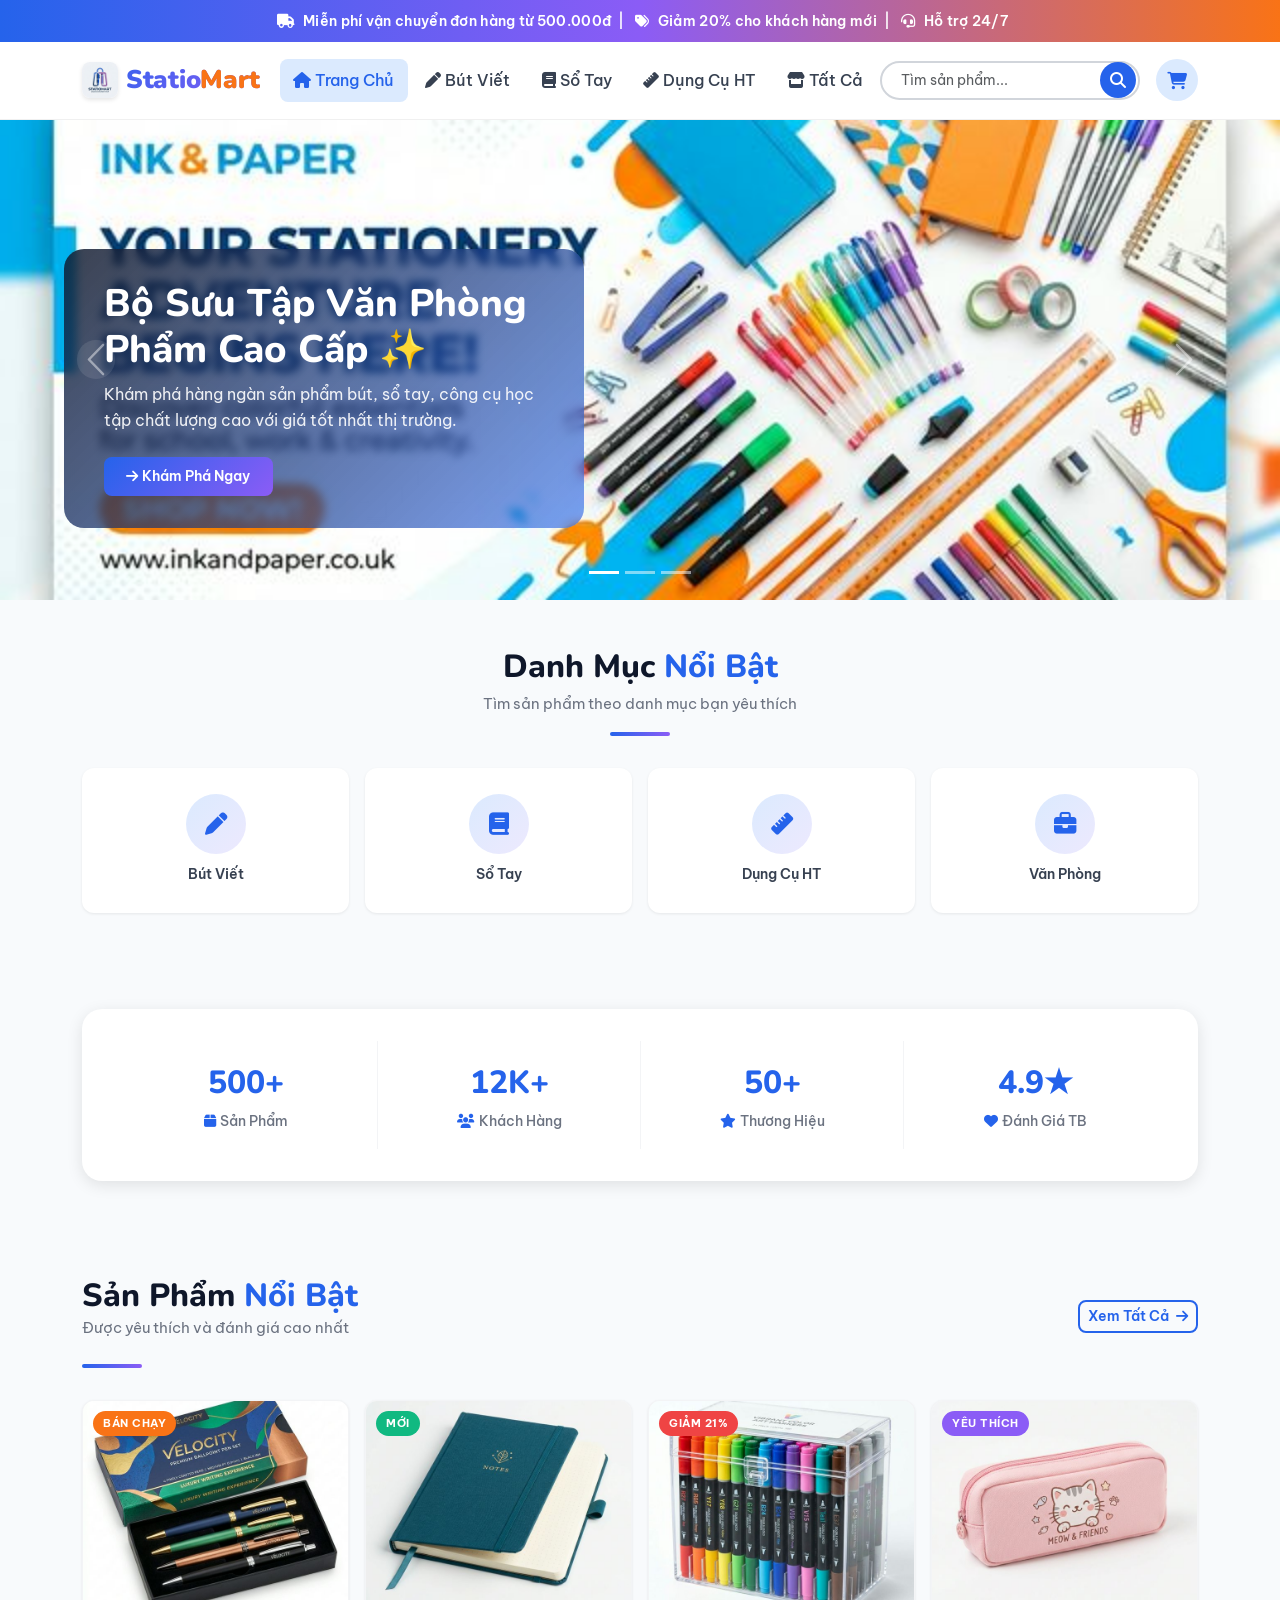
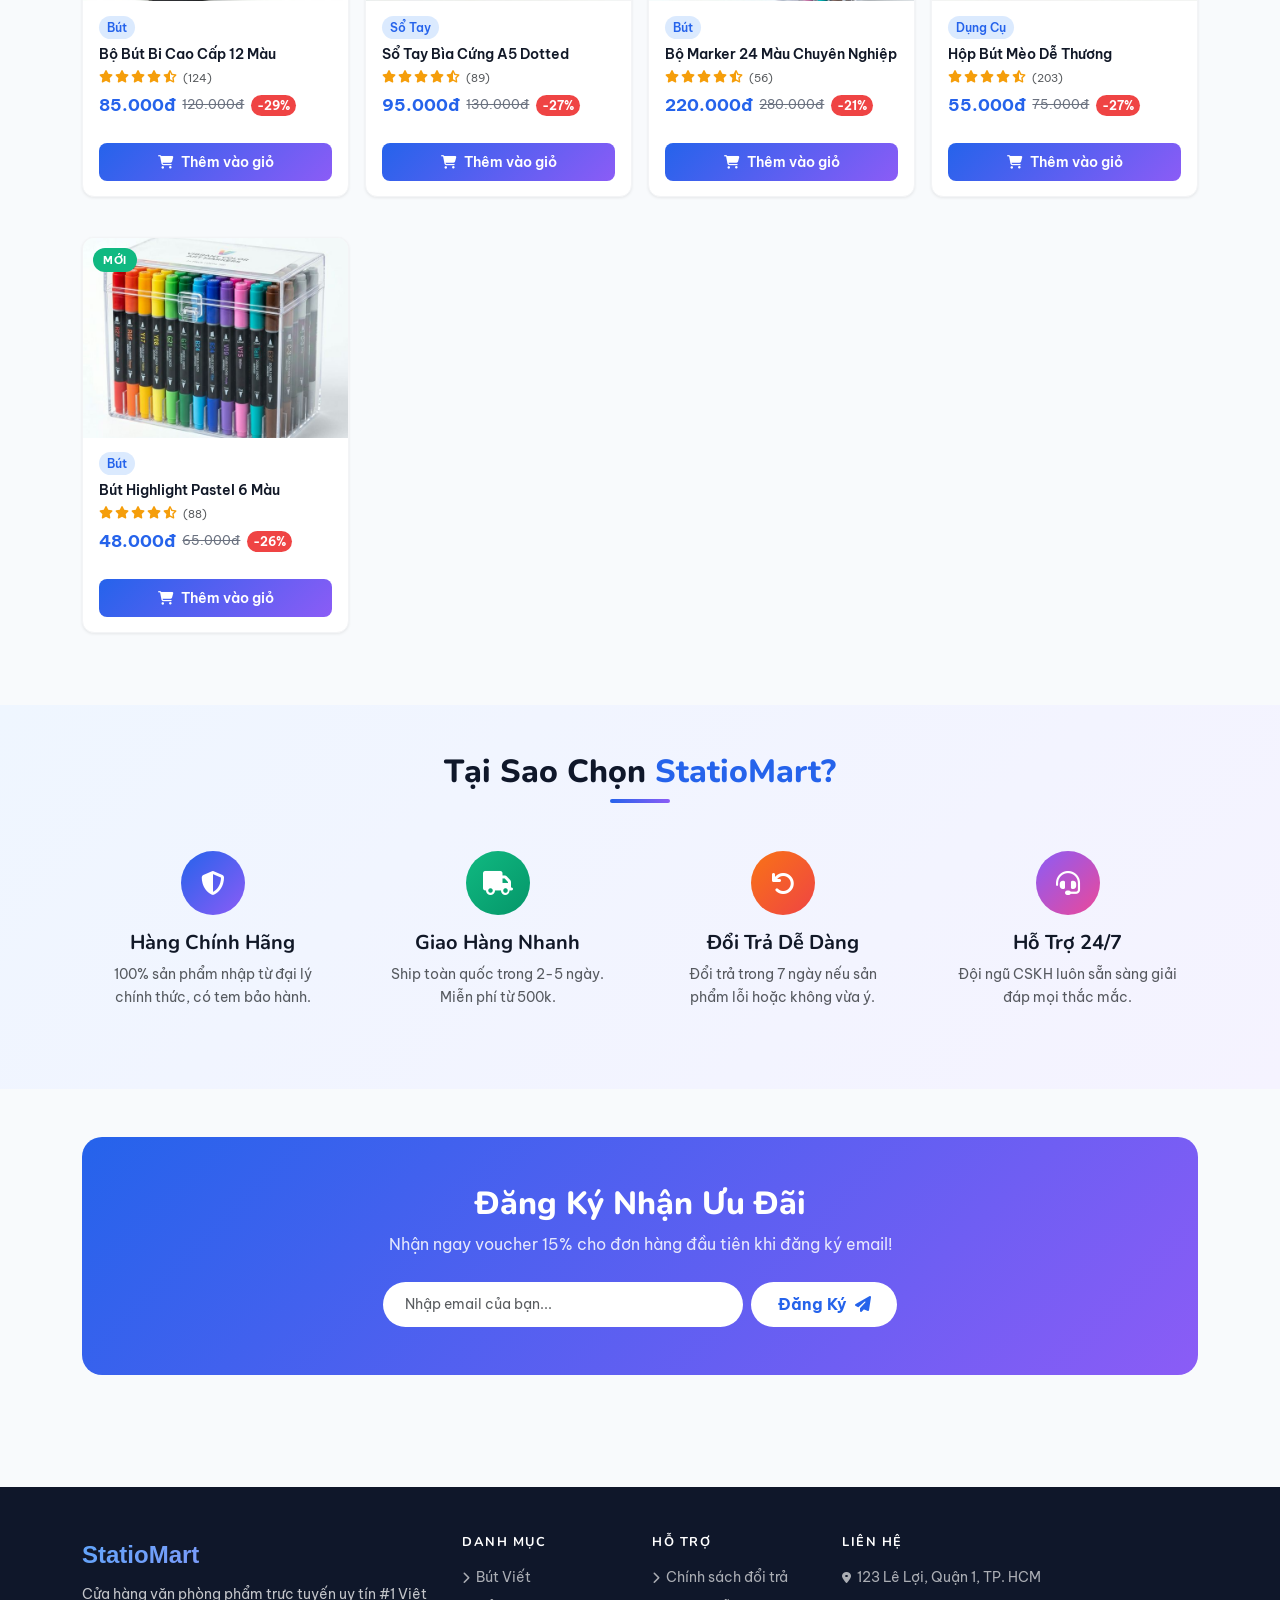
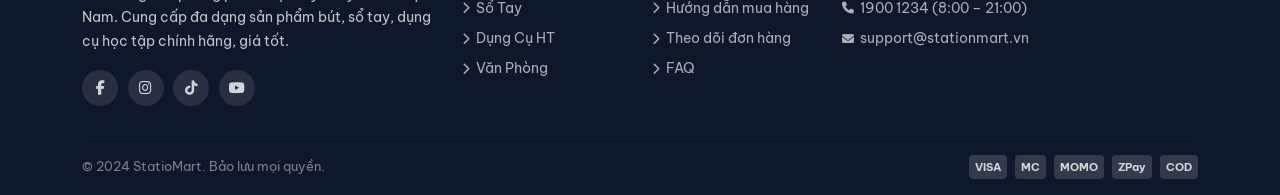
==== commit 64185dc4: "Them_logo" ====
--- a/index.html
+++ b/index.html
@@ -5,6 +5,7 @@
   <meta name="viewport" content="width=device-width, initial-scale=1.0">
   <meta name="description" content="StatioMart - Cửa hàng văn phòng phẩm trực tuyến hàng đầu Việt Nam. Mua bút, sổ tay, dụng cụ học tập chính hãng với giá tốt nhất.">
   <title>StatioMart - Văn Phòng Phẩm Chính Hãng</title>
+  <link rel="icon" type="image/png" href="assets/images/favicon.png">
 
   <!-- Google Fonts: Be Vietnam Pro (tiếng Việt) + Nunito -->
   <link rel="preconnect" href="https://fonts.googleapis.com">
@@ -29,8 +30,9 @@
 <!-- Navbar -->
 <nav class="main-navbar navbar navbar-expand-lg" id="mainNavbar">
   <div class="container">
-    <a class="navbar-brand" href="index.html">
-      Statio<span>Mart</span>
+    <a class="navbar-brand d-flex align-items-center gap-2" href="index.html">
+      <img src="assets/images/favicon.png" alt="StatioMart Logo" width="36" height="36" style="border-radius: 8px; object-fit: cover; box-shadow: 0 2px 4px rgba(0,0,0,0.1);">
+      <div>Statio<span>Mart</span></div>
     </a>
 
     <button class="navbar-toggler border-0" type="button" data-bs-toggle="collapse" data-bs-target="#navCollapse">
